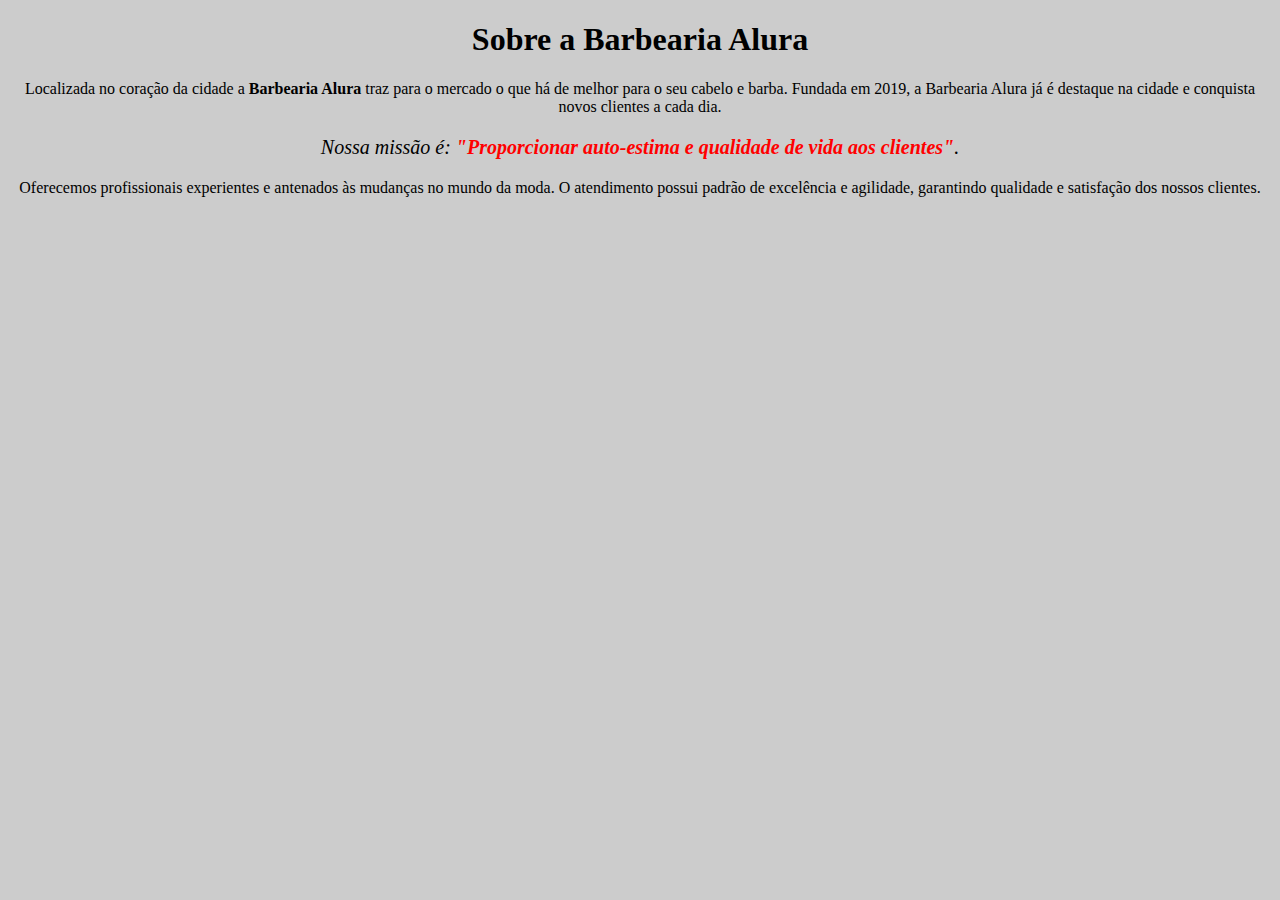
==== course01-html5-css3-primeiros-passos/index.html @ ec9aa2b1 "Commit inicial." ====
<!DOCTYPE html>

<html lang="pt-br">
    <head>
        <meta charset="UTF-8">
        <title>Barbearia Alura</title>

        <!-- Exemplo de folhas de estilo (CSS) arquivo externo. -->
        <link rel="stylesheet" href="style.css">

        <!-- Exemplo de folhas de estilo (CSS) no HTML. -->
        <style>
            h1 {
                text-align: center;
            }
        </style>
    </head>
    
    <body>
        <h1>Sobre a Barbearia Alura</h1>

        <p>Localizada no coração da cidade a <strong>Barbearia Alura</strong> traz para o mercado o que há de melhor para o seu cabelo e barba. Fundada em 2019, a Barbearia Alura já é destaque na cidade e conquista novos clientes a cada dia.</p>
    
        <!-- Exemplo de folhas de estilo (CSS) inline. -->
        <p style="font-size: 20px;"><em>Nossa missão é: <strong>"Proporcionar auto-estima e qualidade de vida aos clientes"</strong>.</em></p>
    
        <p>Oferecemos profissionais experientes e antenados às mudanças no mundo da moda. O atendimento possui padrão de excelência e agilidade, garantindo qualidade e satisfação dos nossos clientes.</p>
    </body>
</html>
---- course01-html5-css3-primeiros-passos/style.css ----
body {
    background-color: #CCCCCC;
}

/* Selecionando o elemento "paragrafo" */
p {
    text-align: center;
}

/* Selecionando o elemento "strong" que está dentro de "emfase". */
em strong {
    color: red;
}
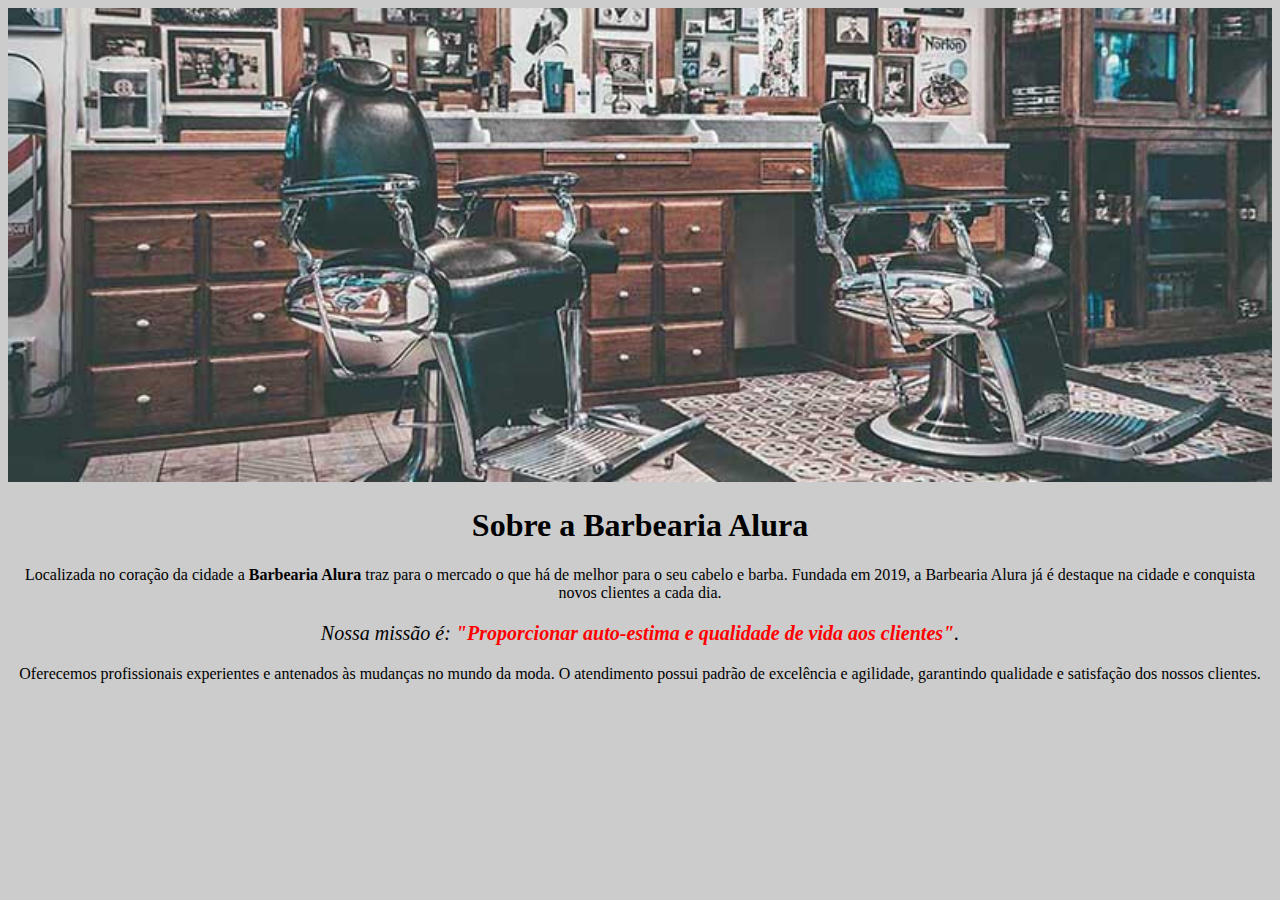
==== commit 5ee7b7ba: "Adicionado mais elementos ao index.html" ====
--- a/course01-html5-css3-primeiros-passos/index.html
+++ b/course01-html5-css3-primeiros-passos/index.html
@@ -7,22 +7,16 @@
 
         <!-- Exemplo de folhas de estilo (CSS) arquivo externo. -->
         <link rel="stylesheet" href="style.css">
-
-        <!-- Exemplo de folhas de estilo (CSS) no HTML. -->
-        <style>
-            h1 {
-                text-align: center;
-            }
-        </style>
     </head>
     
     <body>
+        <img id="banner" src="./assets/banner.jpg">
+
         <h1>Sobre a Barbearia Alura</h1>
 
         <p>Localizada no coração da cidade a <strong>Barbearia Alura</strong> traz para o mercado o que há de melhor para o seu cabelo e barba. Fundada em 2019, a Barbearia Alura já é destaque na cidade e conquista novos clientes a cada dia.</p>
     
-        <!-- Exemplo de folhas de estilo (CSS) inline. -->
-        <p style="font-size: 20px;"><em>Nossa missão é: <strong>"Proporcionar auto-estima e qualidade de vida aos clientes"</strong>.</em></p>
+        <p id="missao"><em>Nossa missão é: <strong>"Proporcionar auto-estima e qualidade de vida aos clientes"</strong>.</em></p>
     
         <p>Oferecemos profissionais experientes e antenados às mudanças no mundo da moda. O atendimento possui padrão de excelência e agilidade, garantindo qualidade e satisfação dos nossos clientes.</p>
     </body>
--- a/course01-html5-css3-primeiros-passos/style.css
+++ b/course01-html5-css3-primeiros-passos/style.css
@@ -1,5 +1,13 @@
 body {
     background-color: #CCCCCC;
+}
+
+#banner {
+    width: 100%;
+}
+
+h1 {
+    text-align: center;
 }
 
 /* Selecionando o elemento "paragrafo" */
@@ -7,6 +15,10 @@
     text-align: center;
 }
 
+#missao {
+    font-size: 20px;
+}
+
 /* Selecionando o elemento "strong" que está dentro de "emfase". */
 em strong {
     color: red;
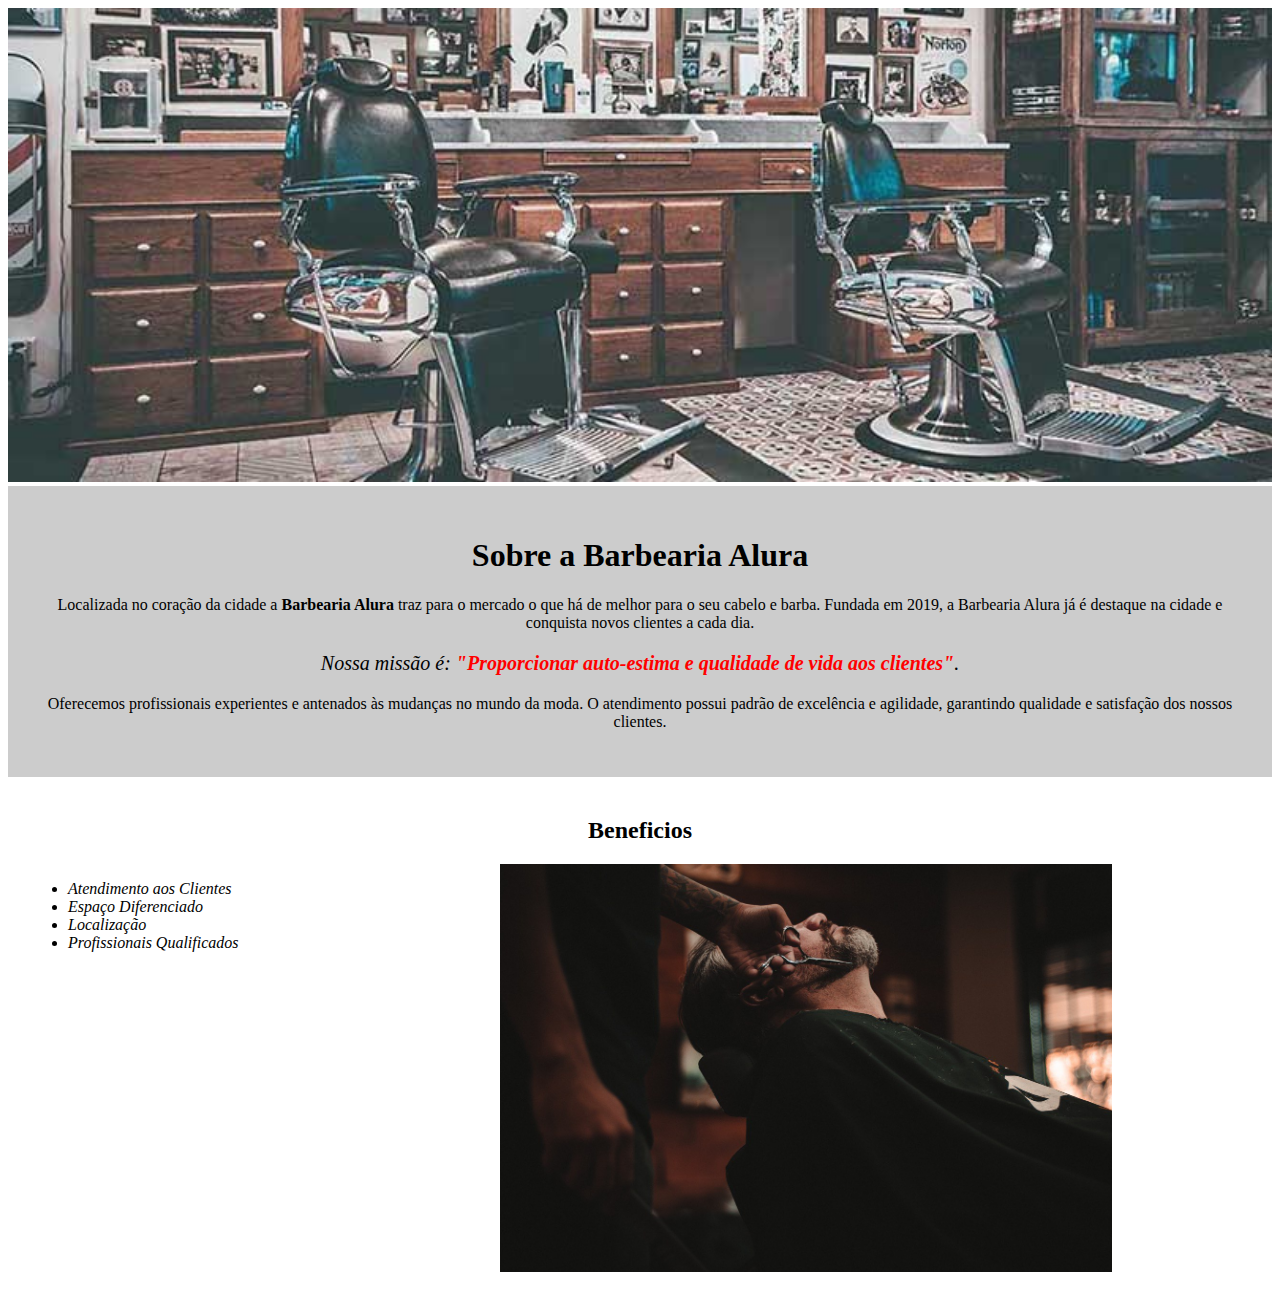
==== commit a63635e3: "Adicionado a sessão benefícios." ====
--- a/course01-html5-css3-primeiros-passos/index.html
+++ b/course01-html5-css3-primeiros-passos/index.html
@@ -12,12 +12,27 @@
     <body>
         <img id="banner" src="./assets/banner.jpg">
 
-        <h1>Sobre a Barbearia Alura</h1>
+        <div class="principal">
+            <h1>Sobre a Barbearia Alura</h1>
 
-        <p>Localizada no coração da cidade a <strong>Barbearia Alura</strong> traz para o mercado o que há de melhor para o seu cabelo e barba. Fundada em 2019, a Barbearia Alura já é destaque na cidade e conquista novos clientes a cada dia.</p>
-    
-        <p id="missao"><em>Nossa missão é: <strong>"Proporcionar auto-estima e qualidade de vida aos clientes"</strong>.</em></p>
-    
-        <p>Oferecemos profissionais experientes e antenados às mudanças no mundo da moda. O atendimento possui padrão de excelência e agilidade, garantindo qualidade e satisfação dos nossos clientes.</p>
+            <p>Localizada no coração da cidade a <strong>Barbearia Alura</strong> traz para o mercado o que há de melhor para o seu cabelo e barba. Fundada em 2019, a Barbearia Alura já é destaque na cidade e conquista novos clientes a cada dia.</p>
+        
+            <p id="missao"><em>Nossa missão é: <strong>"Proporcionar auto-estima e qualidade de vida aos clientes"</strong>.</em></p>
+        
+            <p>Oferecemos profissionais experientes e antenados às mudanças no mundo da moda. O atendimento possui padrão de excelência e agilidade, garantindo qualidade e satisfação dos nossos clientes.</p>
+        </div>
+
+        <div class="beneficios">
+            <h2>Beneficios</h2>
+            <ul>
+
+                <li class="itens">Atendimento aos Clientes</li>
+                <li class="itens">Espaço Diferenciado</li>
+                <li class="itens">Localização</li>
+                <li class="itens">Profissionais Qualificados</li>
+            </ul>
+
+            <img class="imagembeneficios" src="./assets/beneficios.jpg">
+        </div>
     </body>
 </html>--- a/course01-html5-css3-primeiros-passos/style.css
+++ b/course01-html5-css3-primeiros-passos/style.css
@@ -1,9 +1,13 @@
 body {
-    background-color: #CCCCCC;
 }
 
 #banner {
     width: 100%;
+}
+
+.principal {
+    background-color: #CCCCCC;
+    padding: 30px;
 }
 
 h1 {
@@ -22,4 +26,28 @@
 /* Selecionando o elemento "strong" que está dentro de "emfase". */
 em strong {
     color: red;
+}
+
+.beneficios {
+    background-color: #FFFFFF;
+    padding: 20px;
+}
+
+h2 {
+    text-align: center;
+}
+
+ul {
+    display: inline-block;
+    vertical-align: top;
+    width: 20%;
+    margin-right: 15%;
+}
+
+.itens {
+    font-style: italic;
+}
+
+.imagembeneficios {
+    width: 50%;
 }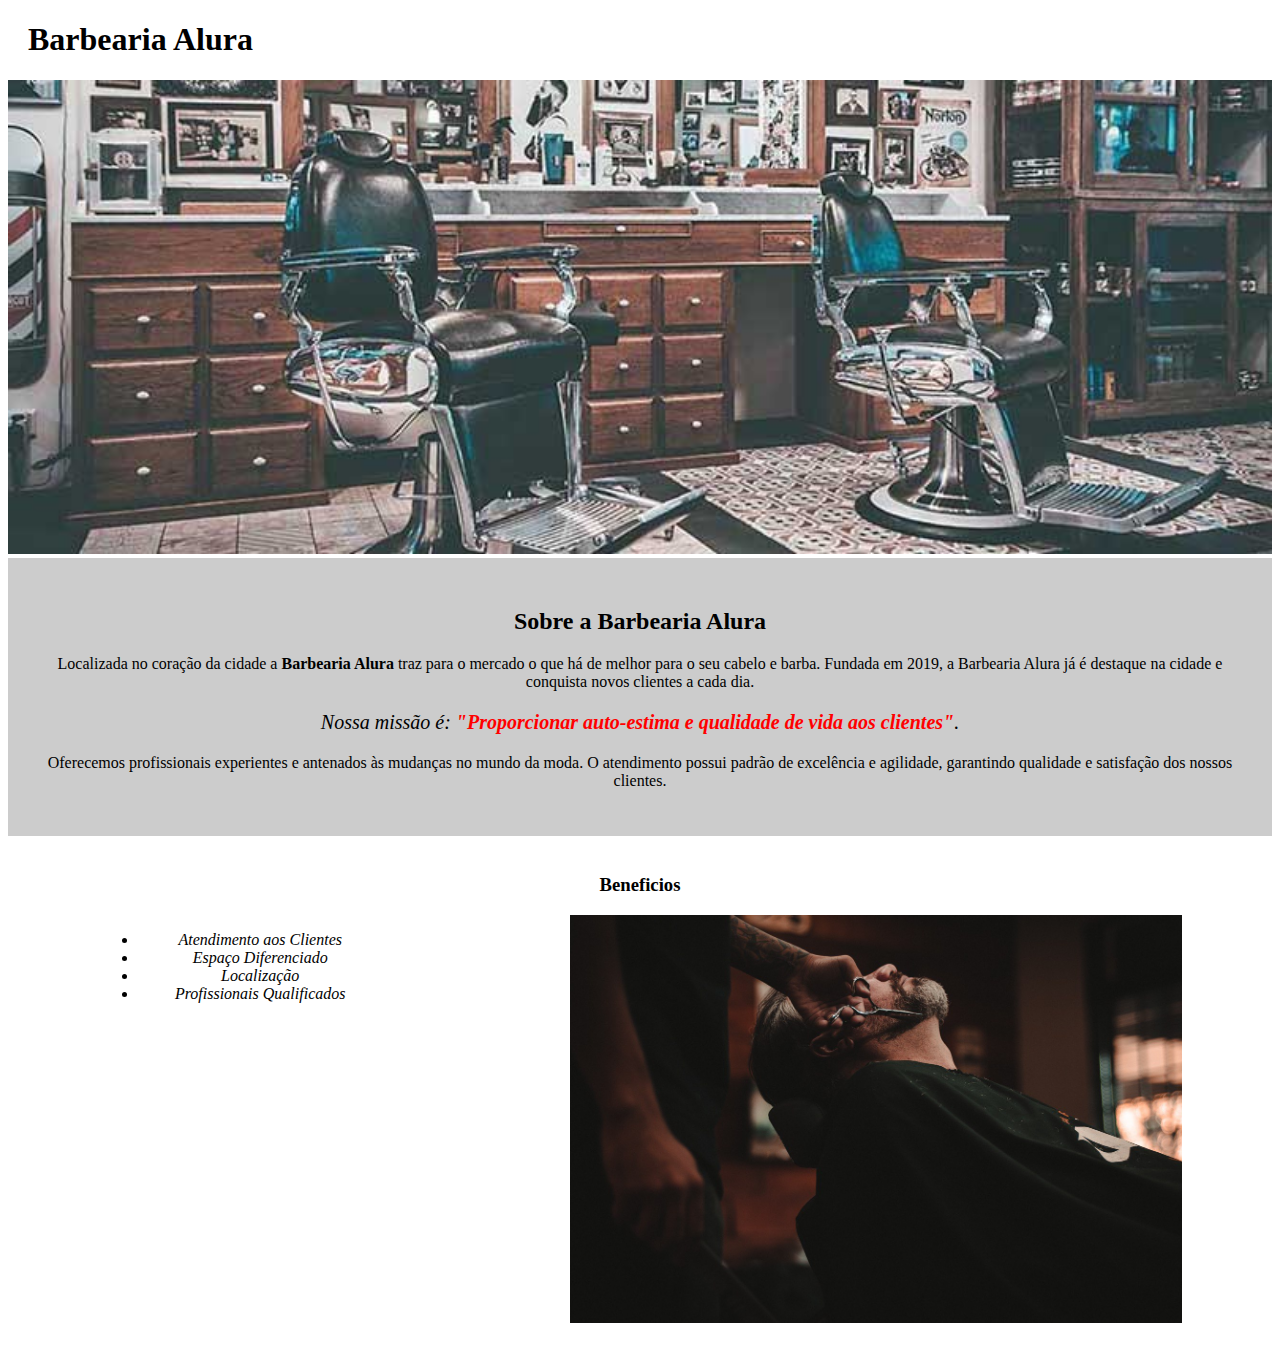
==== commit 06ce2afb: "Finalizado o couse02-html5-css3-primeiros-passos." ====
--- a/course01-html5-css3-primeiros-passos/index.html
+++ b/course01-html5-css3-primeiros-passos/index.html
@@ -10,10 +10,13 @@
     </head>
     
     <body>
+        <hedaer>
+            <h1 class="titulo-principal">Barbearia Alura</h1>
+        </header>
         <img id="banner" src="./assets/banner.jpg">
 
         <div class="principal">
-            <h1>Sobre a Barbearia Alura</h1>
+            <h2 class="titulo-centralizado">Sobre a Barbearia Alura</h2>
 
             <p>Localizada no coração da cidade a <strong>Barbearia Alura</strong> traz para o mercado o que há de melhor para o seu cabelo e barba. Fundada em 2019, a Barbearia Alura já é destaque na cidade e conquista novos clientes a cada dia.</p>
         
@@ -22,8 +25,8 @@
             <p>Oferecemos profissionais experientes e antenados às mudanças no mundo da moda. O atendimento possui padrão de excelência e agilidade, garantindo qualidade e satisfação dos nossos clientes.</p>
         </div>
 
-        <div class="beneficios">
-            <h2>Beneficios</h2>
+        <div class="beneficios titulo-centralizado">
+            <h3>Beneficios</h3>
             <ul>
 
                 <li class="itens">Atendimento aos Clientes</li>
--- a/course01-html5-css3-primeiros-passos/style.css
+++ b/course01-html5-css3-primeiros-passos/style.css
@@ -1,4 +1,8 @@
 body {
+}
+
+.titulo-principal {
+    padding-left: 20px;
 }
 
 #banner {
@@ -7,10 +11,9 @@
 
 .principal {
     background-color: #CCCCCC;
-    padding: 30px;
+    padding: 30px   ;
 }
-
-h1 {
+.titulo-centralizado {
     text-align: center;
 }
 
@@ -33,9 +36,6 @@
     padding: 20px;
 }
 
-h2 {
-    text-align: center;
-}
 
 ul {
     display: inline-block;
